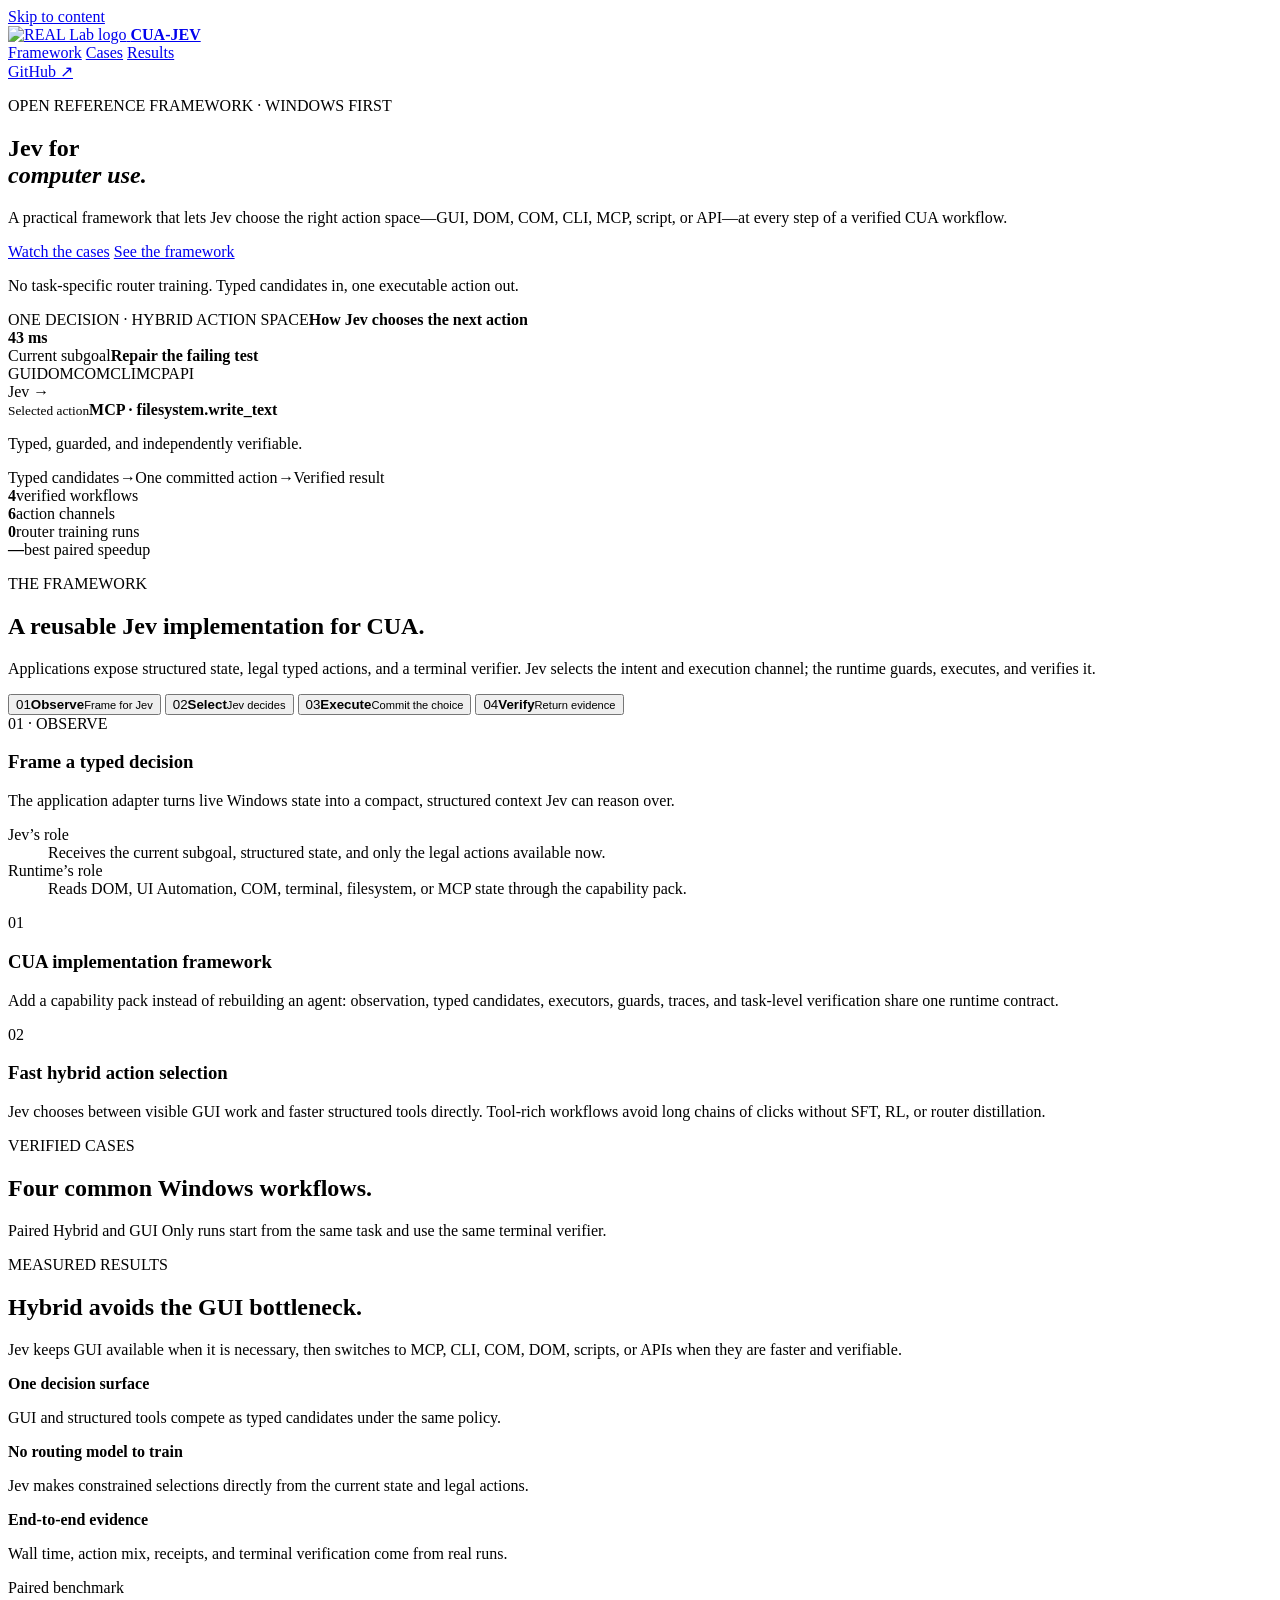
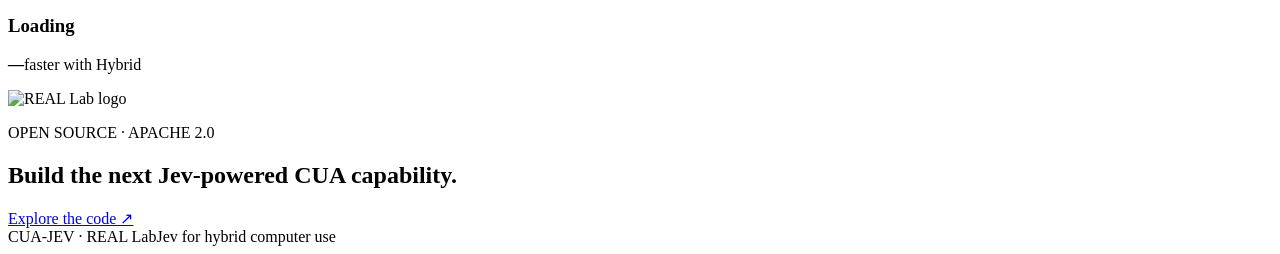
==== src/cua_jev/ui/static/index.html @ e70e9042 "Refine project site clarity and benchmark UX" ====
<!doctype html>
<html lang="en">
<head>
  <meta charset="utf-8">
  <meta name="viewport" content="width=device-width, initial-scale=1">
  <meta name="description" content="CUA-JEV is an open reference framework for using Jev to select and execute hybrid actions across Windows computer-use workflows.">
  <title>CUA-JEV · Jev for Computer Use</title>
  <link rel="stylesheet" href="/static/style.css">
</head>
<body>
  <a class="skip-link" href="#main">Skip to content</a>
  <header class="site-header">
    <a class="brand" href="#top" aria-label="CUA-JEV home">
      <img src="/static/logo-mark.svg" width="38" height="38" alt="REAL Lab logo">
      <strong>CUA-JEV</strong>
    </a>
    <nav aria-label="Primary navigation">
      <a href="#framework">Framework</a>
      <a href="#cases">Cases</a>
      <a href="#results">Results</a>
    </nav>
    <a class="github-link" href="https://github.com/Gotchanni/Jev-CUA" target="_blank" rel="noreferrer">GitHub <span aria-hidden="true">↗</span></a>
  </header>

  <main id="main">
    <section class="hero" id="top">
      <div class="hero-copy">
        <p class="eyebrow">OPEN REFERENCE FRAMEWORK · WINDOWS FIRST</p>
        <h1>Jev for<br><em>computer use.</em></h1>
        <p class="hero-lead">A practical framework that lets Jev choose the right action space—GUI, DOM, COM, CLI, MCP, script, or API—at every step of a verified CUA workflow.</p>
        <div class="hero-actions">
          <a class="button primary" href="#cases">Watch the cases</a>
          <a class="button secondary" href="#framework">See the framework</a>
        </div>
        <p class="hero-note">No task-specific router training. Typed candidates in, one executable action out.</p>
      </div>

      <div class="decision-card" aria-label="Jev hybrid action selection example">
        <header><div><span>ONE DECISION · HYBRID ACTION SPACE</span><strong>How Jev chooses the next action</strong></div><b>43 ms</b></header>
        <div class="decision-body">
          <div class="decision-context"><span>Current subgoal</span><strong>Repair the failing test</strong></div>
          <div class="action-space" aria-label="Available action spaces">
            <span>GUI</span><span>DOM</span><span>COM</span><span>CLI</span><span>MCP</span><span>API</span>
          </div>
          <div class="decision-output">
            <span class="jev-node">Jev</span>
            <span class="decision-arrow" aria-hidden="true">→</span>
            <div><small>Selected action</small><strong>MCP · filesystem.write_text</strong><p>Typed, guarded, and independently verifiable.</p></div>
          </div>
        </div>
        <footer><span>Typed candidates</span><i aria-hidden="true">→</i><span>One committed action</span><i aria-hidden="true">→</i><span>Verified result</span></footer>
      </div>
    </section>

    <section class="proof-strip" aria-label="Project highlights">
      <div><strong>4</strong><span>verified workflows</span></div>
      <div><strong>6</strong><span>action channels</span></div>
      <div><strong>0</strong><span>router training runs</span></div>
      <div><strong id="best-speedup">—</strong><span>best paired speedup</span></div>
    </section>

    <section class="section framework-section" id="framework">
      <header class="section-head">
        <p class="eyebrow">THE FRAMEWORK</p>
        <h2>A reusable Jev implementation for CUA.</h2>
        <p>Applications expose structured state, legal typed actions, and a terminal verifier. Jev selects the intent and execution channel; the runtime guards, executes, and verifies it.</p>
      </header>

      <div class="loop-shell">
        <div class="loop-tabs" role="tablist" aria-label="CUA-JEV execution loop">
          <button role="tab" aria-selected="true" aria-controls="loop-detail" data-loop-step="observe"><span>01</span><strong>Observe</strong><small>Frame for Jev</small></button>
          <button role="tab" aria-selected="false" aria-controls="loop-detail" data-loop-step="select"><span>02</span><strong>Select</strong><small>Jev decides</small></button>
          <button role="tab" aria-selected="false" aria-controls="loop-detail" data-loop-step="execute"><span>03</span><strong>Execute</strong><small>Commit the choice</small></button>
          <button role="tab" aria-selected="false" aria-controls="loop-detail" data-loop-step="verify"><span>04</span><strong>Verify</strong><small>Return evidence</small></button>
        </div>
        <article class="loop-detail" id="loop-detail" role="tabpanel" tabindex="0">
          <div><span id="loop-kicker">01 · OBSERVE</span><h3 id="loop-title">Frame a typed decision</h3><p id="loop-summary">The application adapter turns live Windows state into a compact, structured context Jev can reason over.</p></div>
          <dl>
            <div><dt>Jev’s role</dt><dd id="loop-jev">Receives the current subgoal, structured state, and only the legal actions available now.</dd></div>
            <div><dt>Runtime’s role</dt><dd id="loop-runtime">Reads DOM, UI Automation, COM, terminal, filesystem, or MCP state through the capability pack.</dd></div>
          </dl>
        </article>
      </div>

      <div class="contribution-grid">
        <article>
          <span class="contribution-number">01</span>
          <div><h3>CUA implementation framework</h3><p>Add a capability pack instead of rebuilding an agent: observation, typed candidates, executors, guards, traces, and task-level verification share one runtime contract.</p></div>
        </article>
        <article>
          <span class="contribution-number">02</span>
          <div><h3>Fast hybrid action selection</h3><p>Jev chooses between visible GUI work and faster structured tools directly. Tool-rich workflows avoid long chains of clicks without SFT, RL, or router distillation.</p></div>
        </article>
      </div>
    </section>

    <section class="section cases-section" id="cases">
      <header class="section-head split-head">
        <div><p class="eyebrow">VERIFIED CASES</p><h2>Four common Windows workflows.</h2></div>
        <p>Paired Hybrid and GUI Only runs start from the same task and use the same terminal verifier.</p>
      </header>
      <div id="case-grid" class="case-grid" aria-live="polite"></div>
    </section>

    <section class="section results-section" id="results">
      <header class="section-head split-head">
        <div><p class="eyebrow">MEASURED RESULTS</p><h2>Hybrid avoids the GUI bottleneck.</h2></div>
        <p>Jev keeps GUI available when it is necessary, then switches to MCP, CLI, COM, DOM, scripts, or APIs when they are faster and verifiable.</p>
      </header>

      <div class="insight-row">
        <article><strong>One decision surface</strong><p>GUI and structured tools compete as typed candidates under the same policy.</p></article>
        <article><strong>No routing model to train</strong><p>Jev makes constrained selections directly from the current state and legal actions.</p></article>
        <article><strong>End-to-end evidence</strong><p>Wall time, action mix, receipts, and terminal verification come from real runs.</p></article>
      </div>

      <div class="benchmark-shell">
        <div id="task-tabs" class="task-tabs" role="tablist" aria-label="Select a benchmark task"></div>
        <article class="benchmark-board">
          <div class="benchmark-title">
            <div><span>Paired benchmark</span><h3 id="benchmark-name">Loading</h3></div>
            <div id="speedup-callout" class="speedup"><strong>—</strong><span>faster with Hybrid</span></div>
          </div>
          <p id="benchmark-description" class="benchmark-description"></p>
          <div id="benchmark-rows" class="benchmark-rows" aria-live="polite"></div>
          <div id="benchmark-foot" class="benchmark-foot"></div>
        </article>
      </div>
    </section>

    <section class="closing">
      <img src="/static/logo-mark.svg" width="60" height="60" alt="REAL Lab logo">
      <div><p class="eyebrow">OPEN SOURCE · APACHE 2.0</p><h2>Build the next Jev-powered CUA capability.</h2></div>
      <a class="button primary" href="https://github.com/Gotchanni/Jev-CUA" target="_blank" rel="noreferrer">Explore the code ↗</a>
    </section>
  </main>

  <footer><span>CUA-JEV · REAL Lab</span><span>Jev for hybrid computer use</span></footer>
  <script src="/static/app.js" defer></script>
</body>
</html>
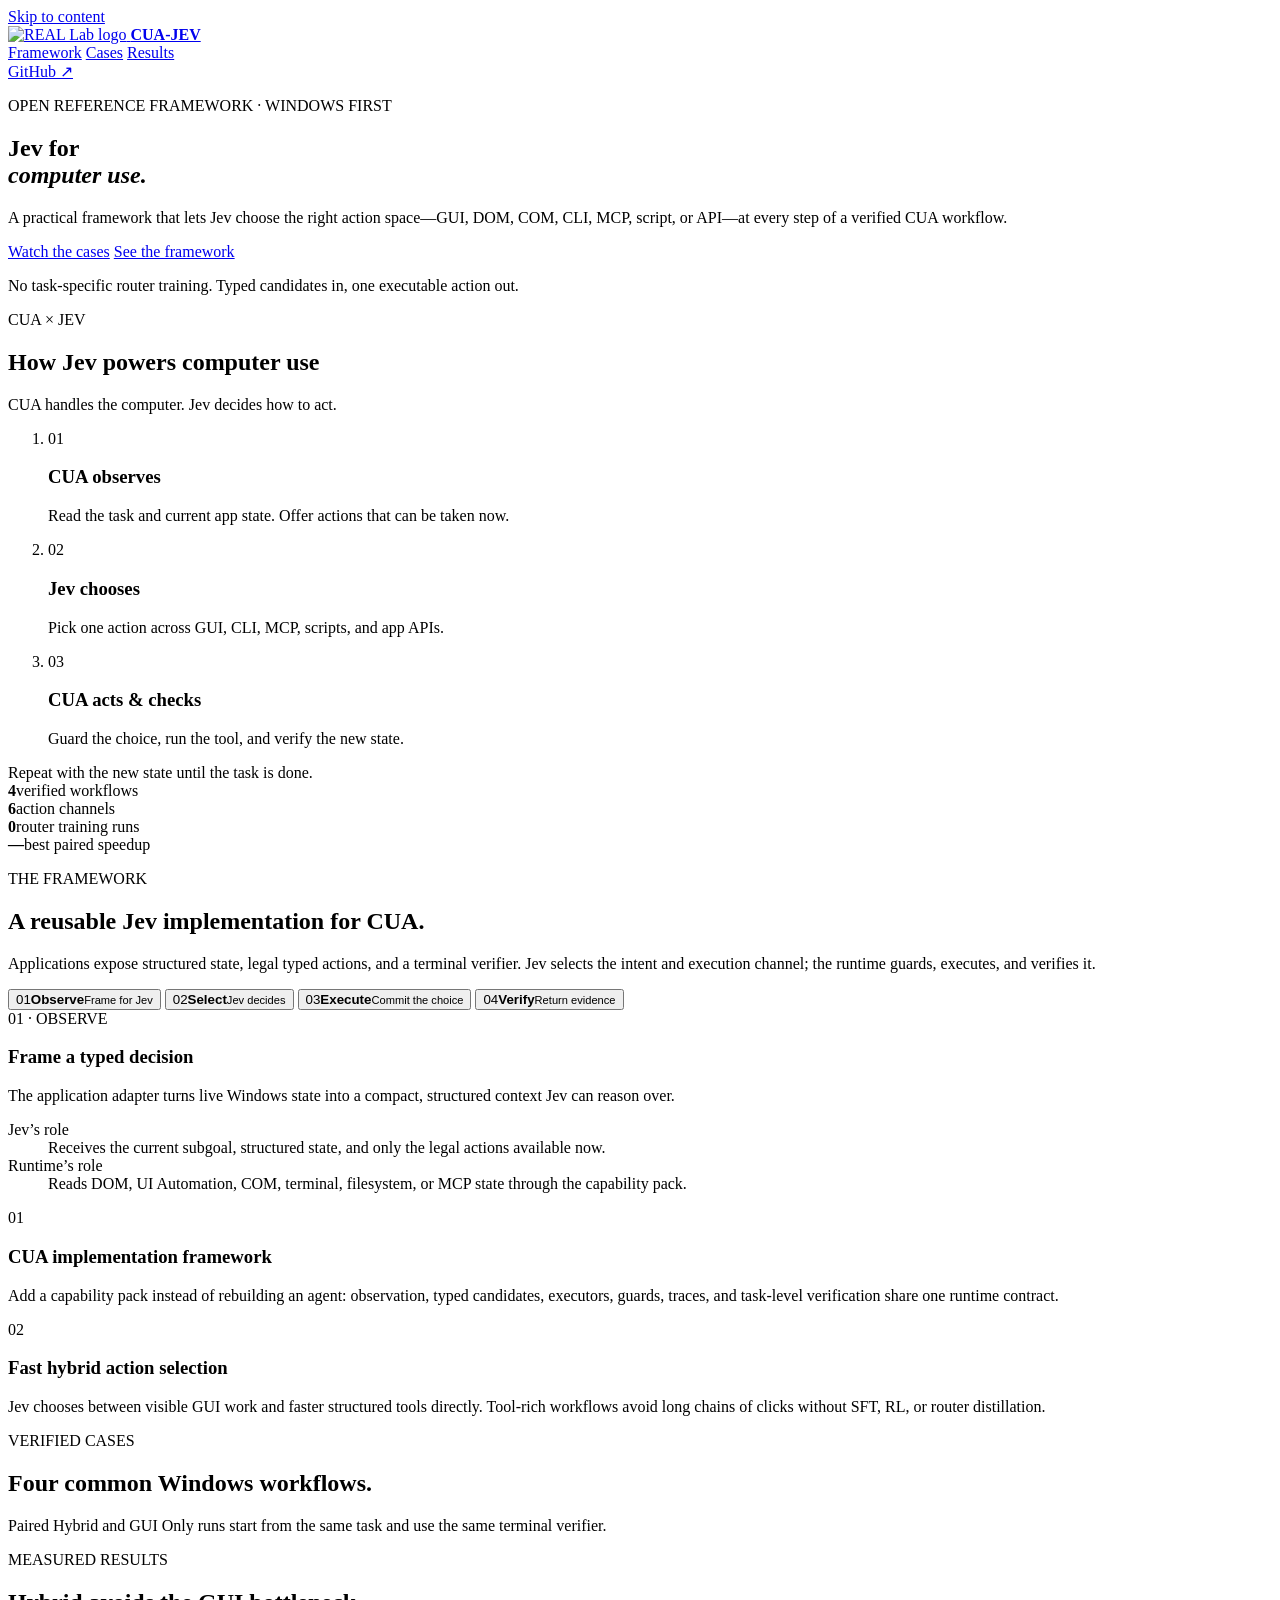
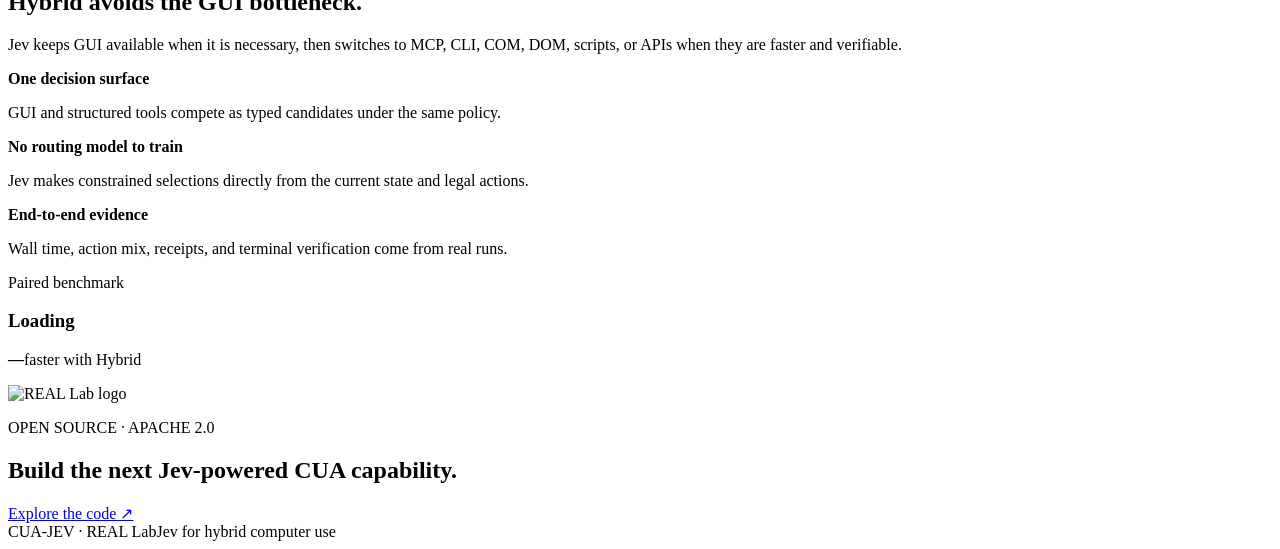
==== commit d9a310db: "Simplify Jev and CUA hero explanation" ====
--- a/src/cua_jev/ui/static/index.html
+++ b/src/cua_jev/ui/static/index.html
@@ -35,20 +35,27 @@
         <p class="hero-note">No task-specific router training. Typed candidates in, one executable action out.</p>
       </div>
 
-      <div class="decision-card" aria-label="Jev hybrid action selection example">
-        <header><div><span>ONE DECISION · HYBRID ACTION SPACE</span><strong>How Jev chooses the next action</strong></div><b>43 ms</b></header>
-        <div class="decision-body">
-          <div class="decision-context"><span>Current subgoal</span><strong>Repair the failing test</strong></div>
-          <div class="action-space" aria-label="Available action spaces">
-            <span>GUI</span><span>DOM</span><span>COM</span><span>CLI</span><span>MCP</span><span>API</span>
-          </div>
-          <div class="decision-output">
-            <span class="jev-node">Jev</span>
-            <span class="decision-arrow" aria-hidden="true">→</span>
-            <div><small>Selected action</small><strong>MCP · filesystem.write_text</strong><p>Typed, guarded, and independently verifiable.</p></div>
-          </div>
-        </div>
-        <footer><span>Typed candidates</span><i aria-hidden="true">→</i><span>One committed action</span><i aria-hidden="true">→</i><span>Verified result</span></footer>
+      <div class="decision-card" aria-label="How CUA and Jev work together">
+        <header>
+          <span>CUA × JEV</span>
+          <h2>How Jev powers computer use</h2>
+          <p>CUA handles the computer. Jev decides how to act.</p>
+        </header>
+        <ol class="decision-flow">
+          <li>
+            <span class="flow-index">01</span>
+            <div><h3>CUA observes</h3><p>Read the task and current app state. Offer actions that can be taken now.</p></div>
+          </li>
+          <li>
+            <span class="flow-index">02</span>
+            <div><h3>Jev chooses</h3><p>Pick one action across GUI, CLI, MCP, scripts, and app APIs.</p></div>
+          </li>
+          <li>
+            <span class="flow-index">03</span>
+            <div><h3>CUA acts &amp; checks</h3><p>Guard the choice, run the tool, and verify the new state.</p></div>
+          </li>
+        </ol>
+        <footer>Repeat with the new state until the task is done.</footer>
       </div>
     </section>
 
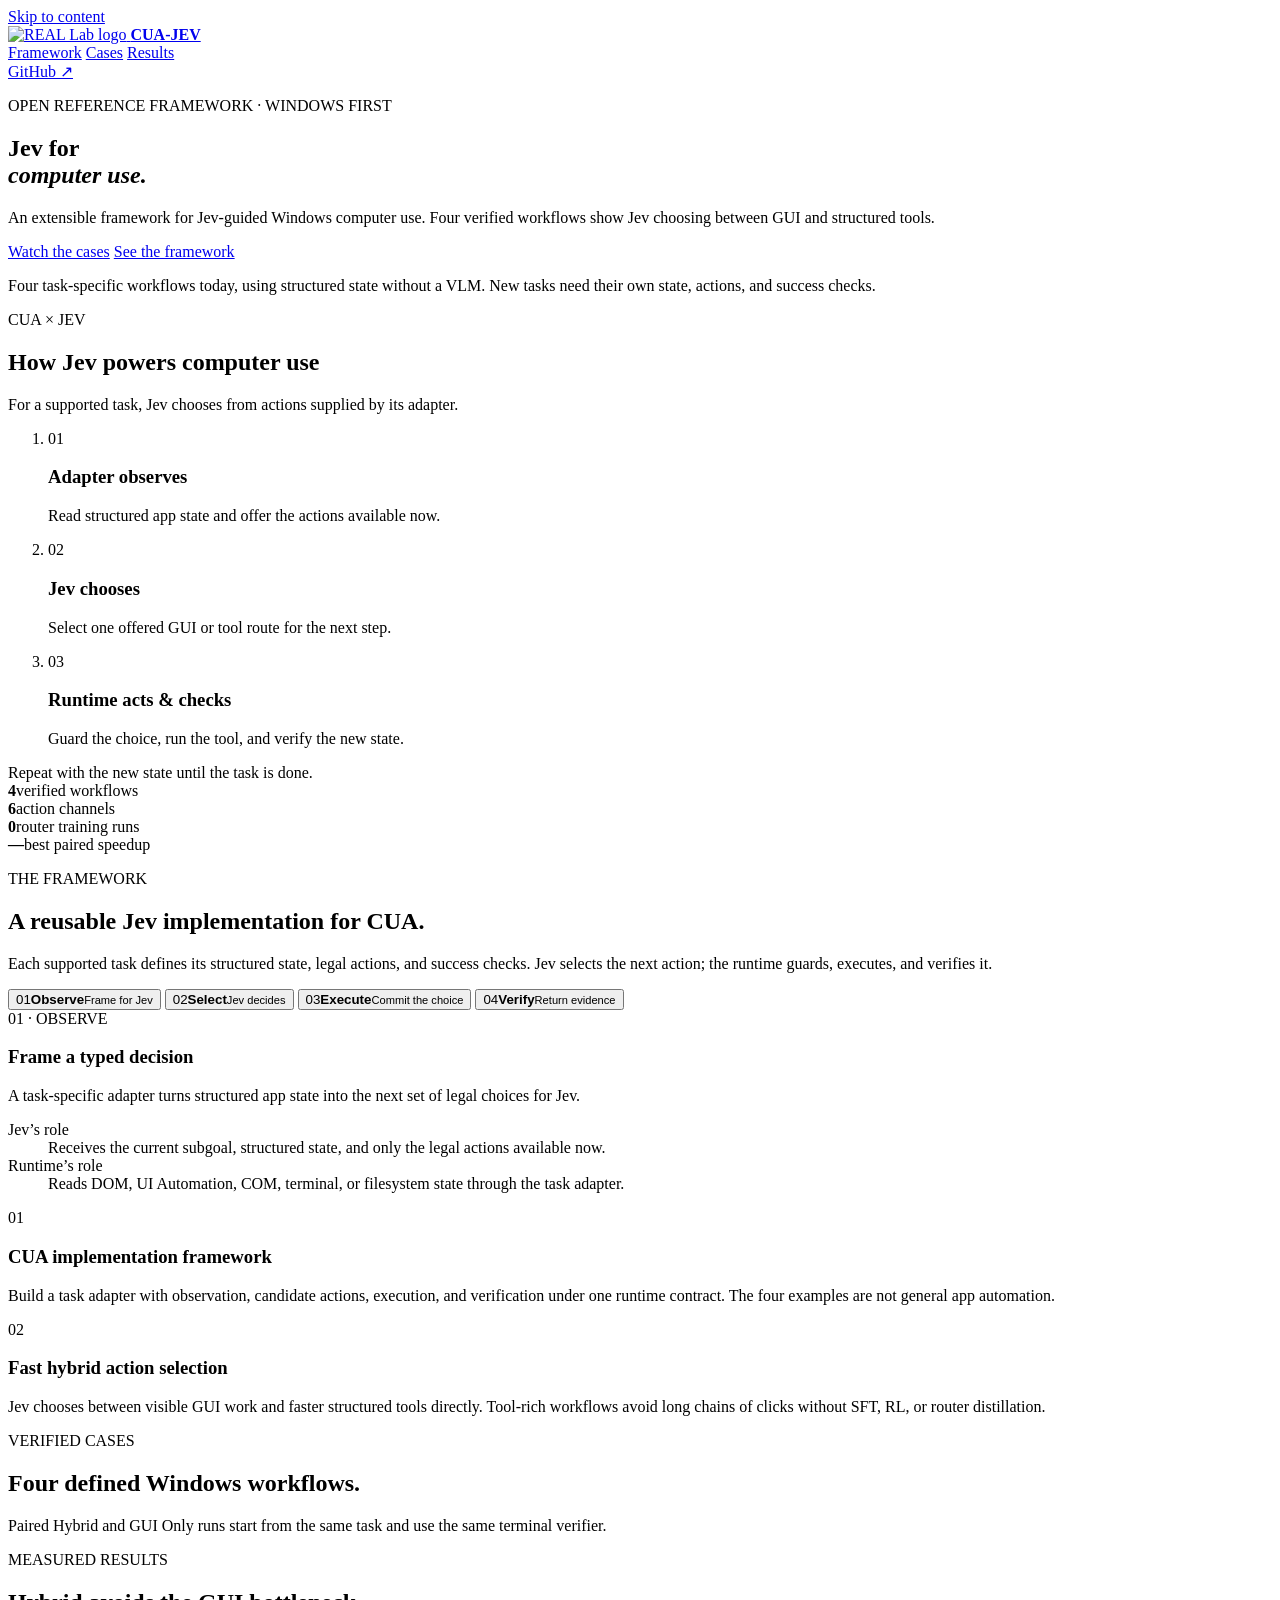
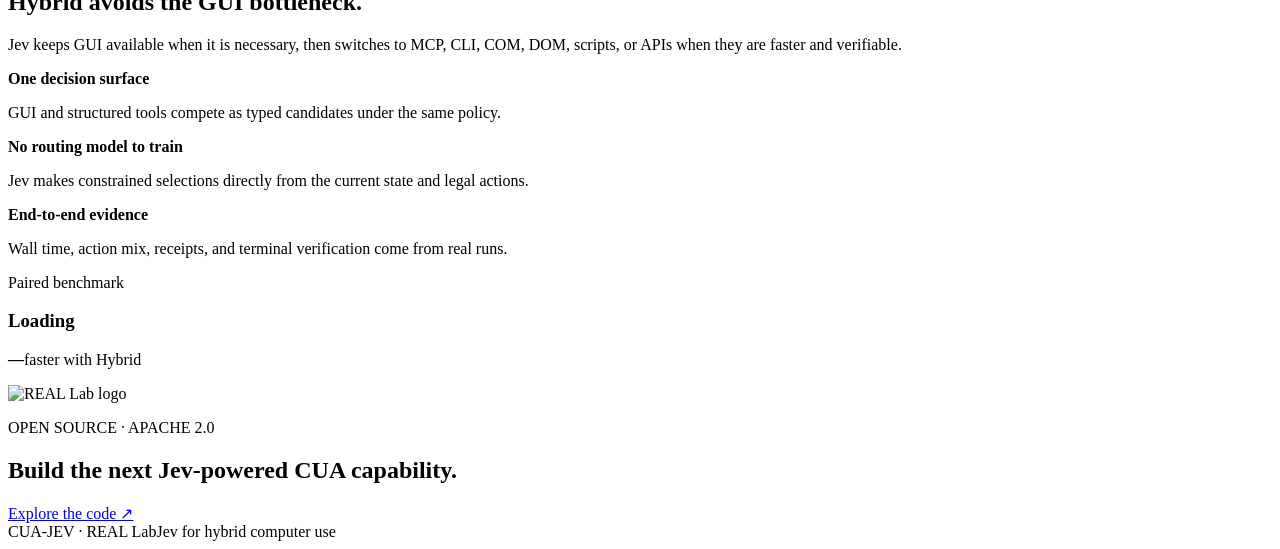
==== commit b7a8b0c5: "Clarify task-specific scope of CUA-JEV" ====
--- a/src/cua_jev/ui/static/index.html
+++ b/src/cua_jev/ui/static/index.html
@@ -27,32 +27,32 @@
       <div class="hero-copy">
         <p class="eyebrow">OPEN REFERENCE FRAMEWORK · WINDOWS FIRST</p>
         <h1>Jev for<br><em>computer use.</em></h1>
-        <p class="hero-lead">A practical framework that lets Jev choose the right action space—GUI, DOM, COM, CLI, MCP, script, or API—at every step of a verified CUA workflow.</p>
+        <p class="hero-lead">An extensible framework for Jev-guided Windows computer use. Four verified workflows show Jev choosing between GUI and structured tools.</p>
         <div class="hero-actions">
           <a class="button primary" href="#cases">Watch the cases</a>
           <a class="button secondary" href="#framework">See the framework</a>
         </div>
-        <p class="hero-note">No task-specific router training. Typed candidates in, one executable action out.</p>
+        <p class="hero-note">Four task-specific workflows today, using structured state without a VLM. New tasks need their own state, actions, and success checks.</p>
       </div>
 
       <div class="decision-card" aria-label="How CUA and Jev work together">
         <header>
           <span>CUA × JEV</span>
           <h2>How Jev powers computer use</h2>
-          <p>CUA handles the computer. Jev decides how to act.</p>
+          <p>For a supported task, Jev chooses from actions supplied by its adapter.</p>
         </header>
         <ol class="decision-flow">
           <li>
             <span class="flow-index">01</span>
-            <div><h3>CUA observes</h3><p>Read the task and current app state. Offer actions that can be taken now.</p></div>
+            <div><h3>Adapter observes</h3><p>Read structured app state and offer the actions available now.</p></div>
           </li>
           <li>
             <span class="flow-index">02</span>
-            <div><h3>Jev chooses</h3><p>Pick one action across GUI, CLI, MCP, scripts, and app APIs.</p></div>
+            <div><h3>Jev chooses</h3><p>Select one offered GUI or tool route for the next step.</p></div>
           </li>
           <li>
             <span class="flow-index">03</span>
-            <div><h3>CUA acts &amp; checks</h3><p>Guard the choice, run the tool, and verify the new state.</p></div>
+            <div><h3>Runtime acts &amp; checks</h3><p>Guard the choice, run the tool, and verify the new state.</p></div>
           </li>
         </ol>
         <footer>Repeat with the new state until the task is done.</footer>
@@ -70,7 +70,7 @@
       <header class="section-head">
         <p class="eyebrow">THE FRAMEWORK</p>
         <h2>A reusable Jev implementation for CUA.</h2>
-        <p>Applications expose structured state, legal typed actions, and a terminal verifier. Jev selects the intent and execution channel; the runtime guards, executes, and verifies it.</p>
+        <p>Each supported task defines its structured state, legal actions, and success checks. Jev selects the next action; the runtime guards, executes, and verifies it.</p>
       </header>
 
       <div class="loop-shell">
@@ -81,10 +81,10 @@
           <button role="tab" aria-selected="false" aria-controls="loop-detail" data-loop-step="verify"><span>04</span><strong>Verify</strong><small>Return evidence</small></button>
         </div>
         <article class="loop-detail" id="loop-detail" role="tabpanel" tabindex="0">
-          <div><span id="loop-kicker">01 · OBSERVE</span><h3 id="loop-title">Frame a typed decision</h3><p id="loop-summary">The application adapter turns live Windows state into a compact, structured context Jev can reason over.</p></div>
+          <div><span id="loop-kicker">01 · OBSERVE</span><h3 id="loop-title">Frame a typed decision</h3><p id="loop-summary">A task-specific adapter turns structured app state into the next set of legal choices for Jev.</p></div>
           <dl>
             <div><dt>Jev’s role</dt><dd id="loop-jev">Receives the current subgoal, structured state, and only the legal actions available now.</dd></div>
-            <div><dt>Runtime’s role</dt><dd id="loop-runtime">Reads DOM, UI Automation, COM, terminal, filesystem, or MCP state through the capability pack.</dd></div>
+            <div><dt>Runtime’s role</dt><dd id="loop-runtime">Reads DOM, UI Automation, COM, terminal, or filesystem state through the task adapter.</dd></div>
           </dl>
         </article>
       </div>
@@ -92,7 +92,7 @@
       <div class="contribution-grid">
         <article>
           <span class="contribution-number">01</span>
-          <div><h3>CUA implementation framework</h3><p>Add a capability pack instead of rebuilding an agent: observation, typed candidates, executors, guards, traces, and task-level verification share one runtime contract.</p></div>
+          <div><h3>CUA implementation framework</h3><p>Build a task adapter with observation, candidate actions, execution, and verification under one runtime contract. The four examples are not general app automation.</p></div>
         </article>
         <article>
           <span class="contribution-number">02</span>
@@ -103,7 +103,7 @@
 
     <section class="section cases-section" id="cases">
       <header class="section-head split-head">
-        <div><p class="eyebrow">VERIFIED CASES</p><h2>Four common Windows workflows.</h2></div>
+        <div><p class="eyebrow">VERIFIED CASES</p><h2>Four defined Windows workflows.</h2></div>
         <p>Paired Hybrid and GUI Only runs start from the same task and use the same terminal verifier.</p>
       </header>
       <div id="case-grid" class="case-grid" aria-live="polite"></div>
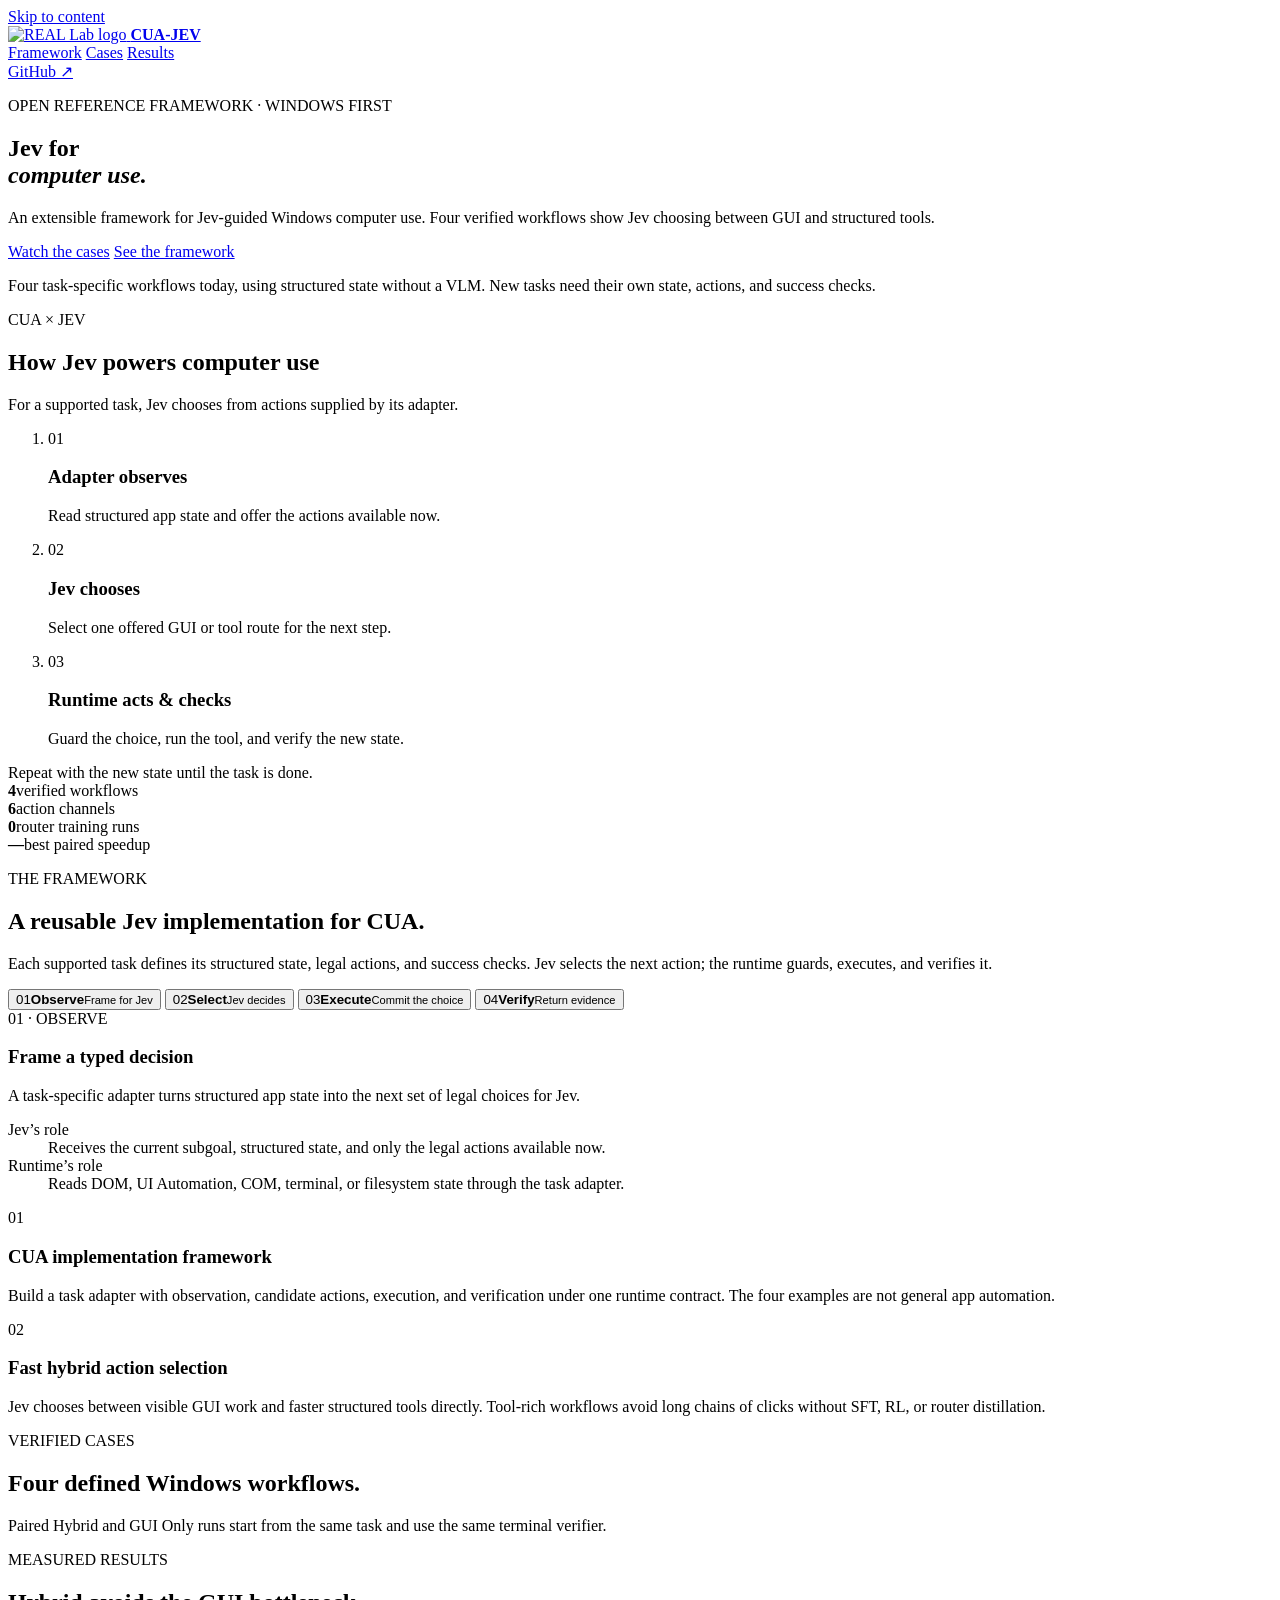
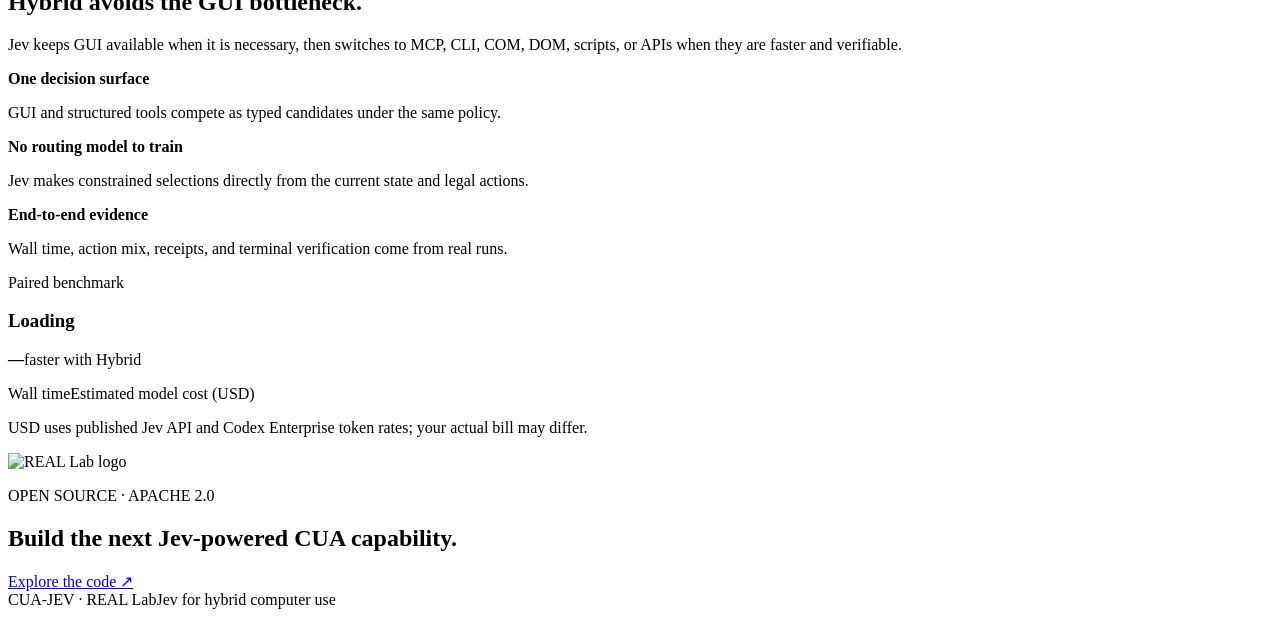
==== commit 4517a711: "Add USD model-cost comparison to CUA benchmark" ====
--- a/src/cua_jev/ui/static/index.html
+++ b/src/cua_jev/ui/static/index.html
@@ -129,8 +129,10 @@
             <div id="speedup-callout" class="speedup"><strong>—</strong><span>faster with Hybrid</span></div>
           </div>
           <p id="benchmark-description" class="benchmark-description"></p>
+          <div class="benchmark-key"><span>Wall time</span><span>Estimated model cost (USD)</span></div>
           <div id="benchmark-rows" class="benchmark-rows" aria-live="polite"></div>
           <div id="benchmark-foot" class="benchmark-foot"></div>
+          <p class="cost-note">USD uses published Jev API and Codex Enterprise token rates; your actual bill may differ.</p>
         </article>
       </div>
     </section>
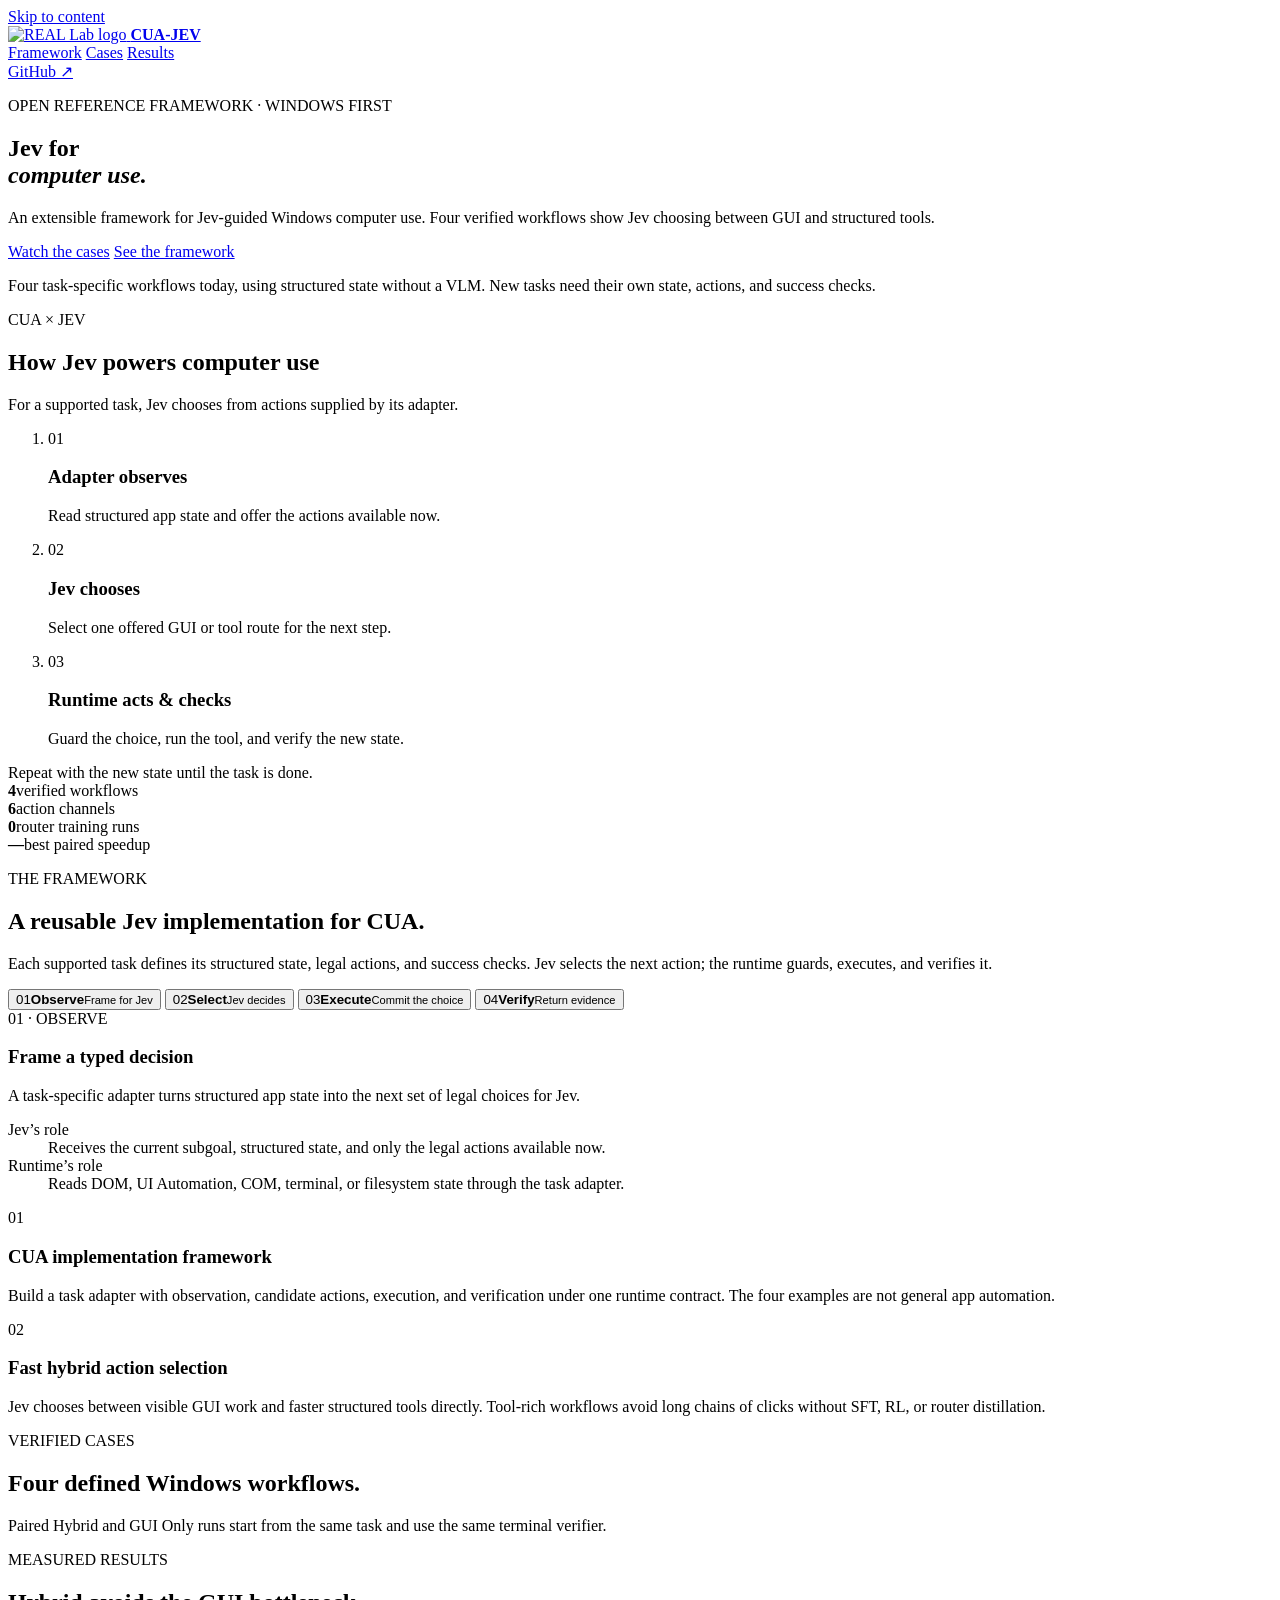
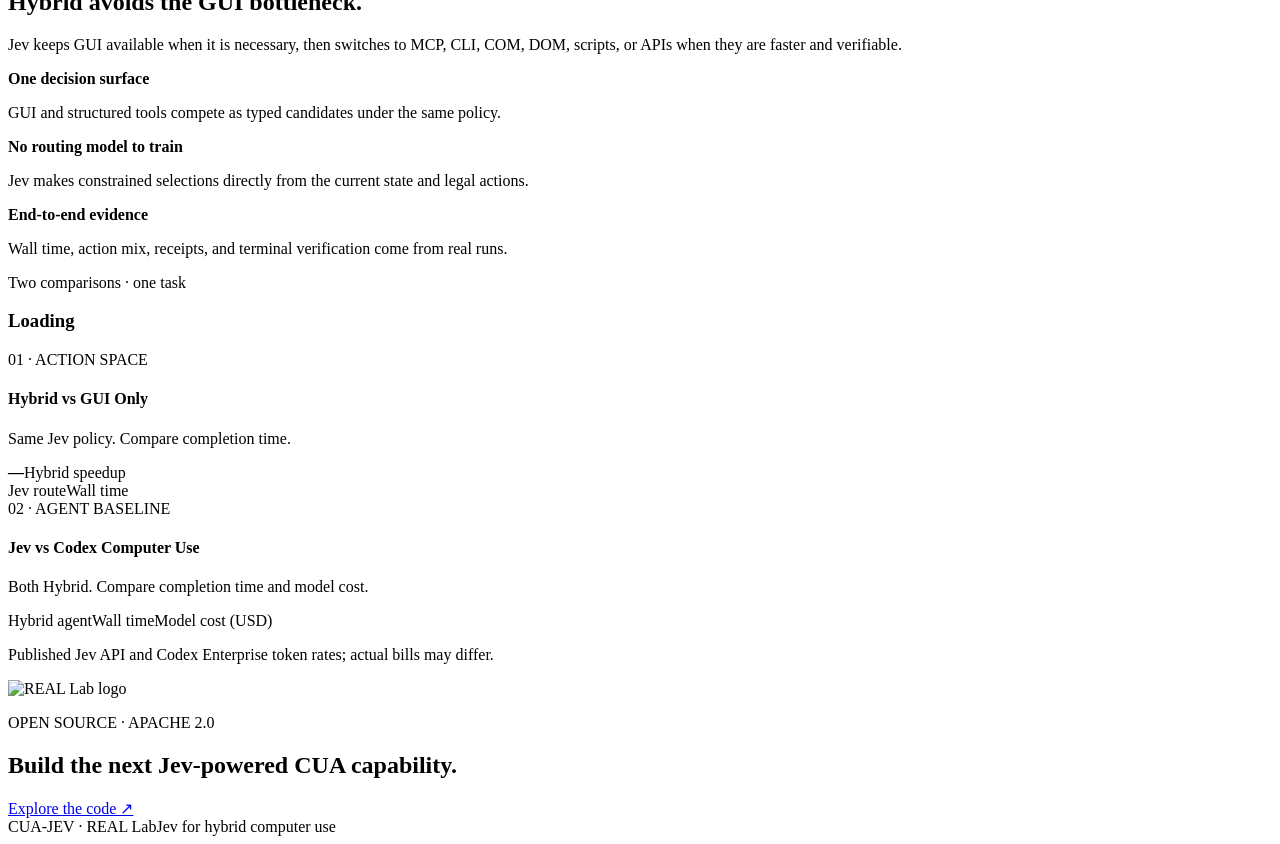
==== commit e60b8652: "Separate action-space and agent baseline comparisons" ====
--- a/src/cua_jev/ui/static/index.html
+++ b/src/cua_jev/ui/static/index.html
@@ -125,14 +125,27 @@
         <div id="task-tabs" class="task-tabs" role="tablist" aria-label="Select a benchmark task"></div>
         <article class="benchmark-board">
           <div class="benchmark-title">
-            <div><span>Paired benchmark</span><h3 id="benchmark-name">Loading</h3></div>
-            <div id="speedup-callout" class="speedup"><strong>—</strong><span>faster with Hybrid</span></div>
+            <div><span>Two comparisons · one task</span><h3 id="benchmark-name">Loading</h3></div>
           </div>
           <p id="benchmark-description" class="benchmark-description"></p>
-          <div class="benchmark-key"><span>Wall time</span><span>Estimated model cost (USD)</span></div>
-          <div id="benchmark-rows" class="benchmark-rows" aria-live="polite"></div>
-          <div id="benchmark-foot" class="benchmark-foot"></div>
-          <p class="cost-note">USD uses published Jev API and Codex Enterprise token rates; your actual bill may differ.</p>
+          <section class="comparison-panel" aria-labelledby="action-comparison-title">
+            <div class="comparison-heading">
+              <div><span class="comparison-index">01 · ACTION SPACE</span><h4 id="action-comparison-title">Hybrid vs GUI Only</h4><p>Same Jev policy. Compare completion time.</p></div>
+              <div id="speedup-callout" class="speedup"><strong>—</strong><span>Hybrid speedup</span></div>
+            </div>
+            <div class="comparison-key"><span>Jev route</span><span>Wall time</span></div>
+            <div id="action-rows" class="comparison-rows" aria-live="polite"></div>
+            <div id="action-foot" class="benchmark-foot"></div>
+          </section>
+          <section class="comparison-panel agent-comparison" aria-labelledby="agent-comparison-title">
+            <div class="comparison-heading">
+              <div><span class="comparison-index">02 · AGENT BASELINE</span><h4 id="agent-comparison-title">Jev vs Codex Computer Use</h4><p>Both Hybrid. Compare completion time and model cost.</p></div>
+            </div>
+            <div class="comparison-key agent-key"><span>Hybrid agent</span><span>Wall time</span><span>Model cost (USD)</span></div>
+            <div id="agent-rows" class="comparison-rows" aria-live="polite"></div>
+            <div id="agent-foot" class="benchmark-foot"></div>
+            <p class="cost-note">Published Jev API and Codex Enterprise token rates; actual bills may differ.</p>
+          </section>
         </article>
       </div>
     </section>
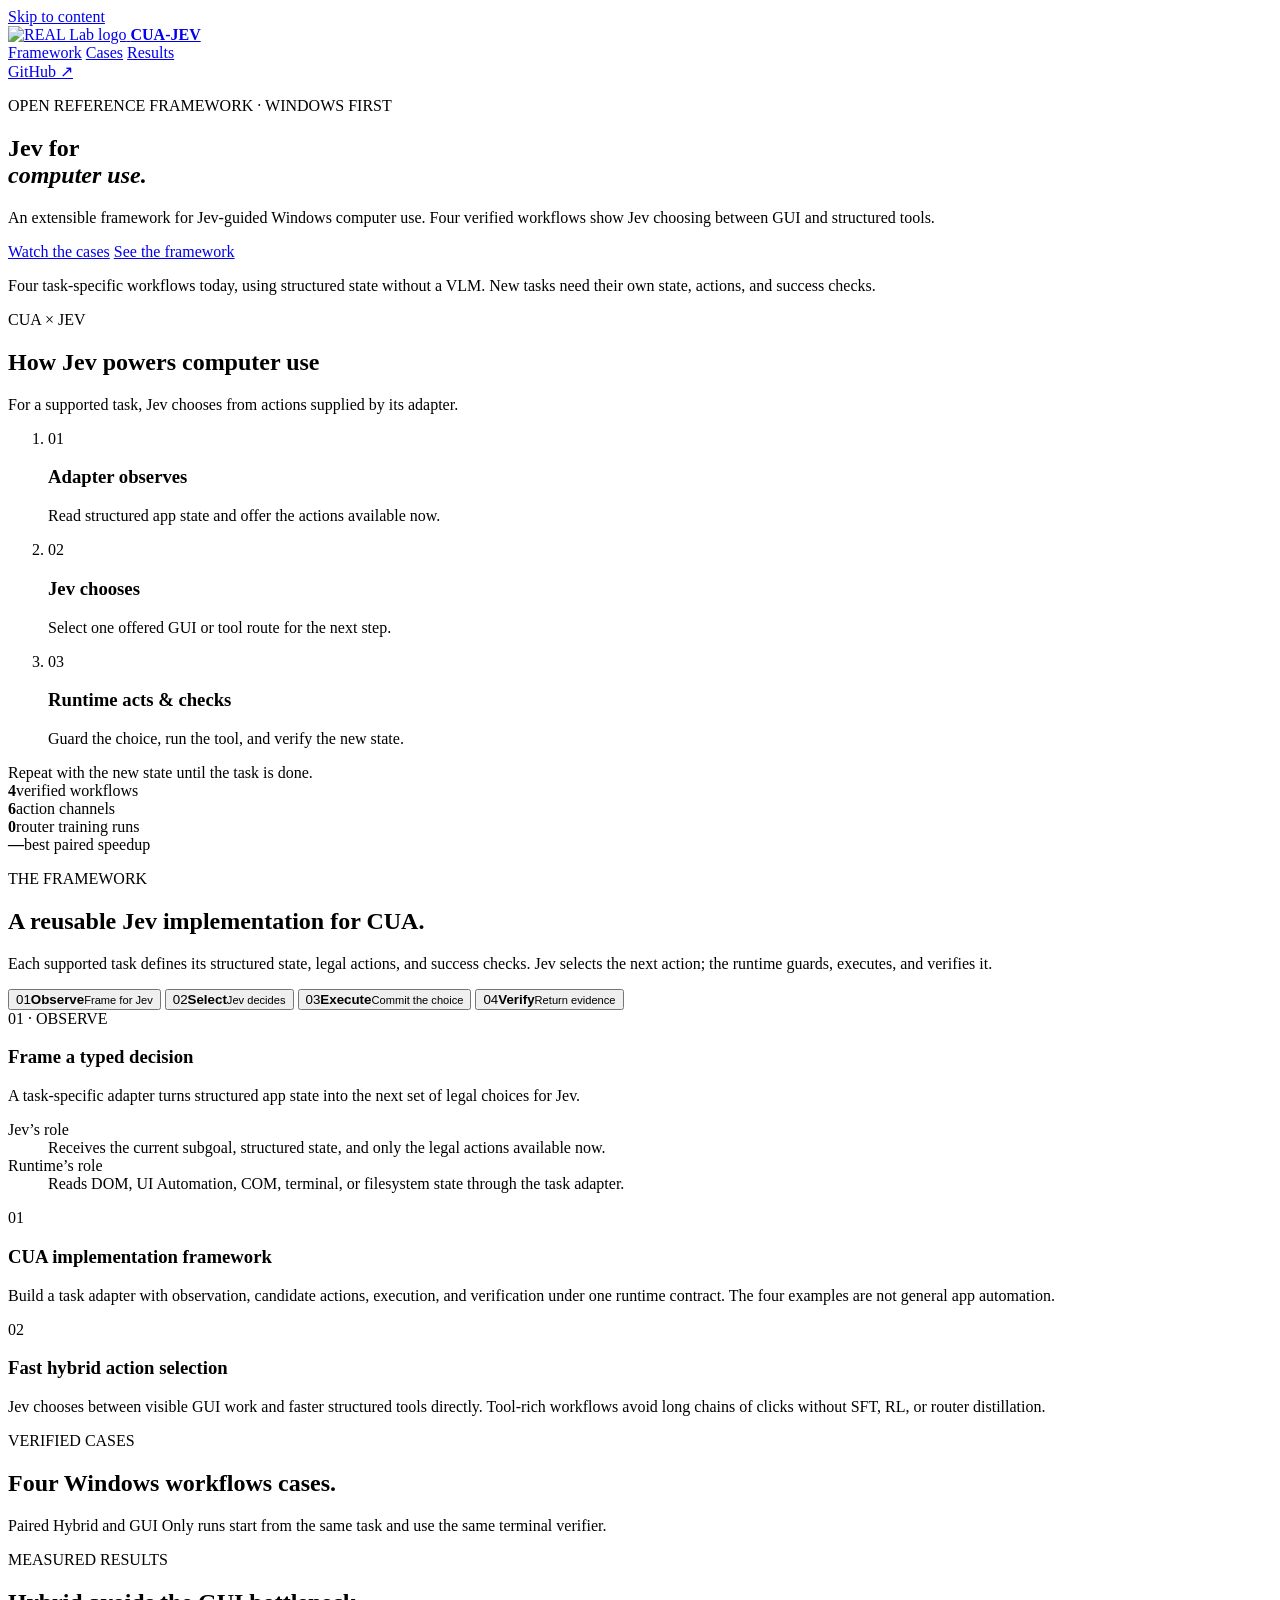
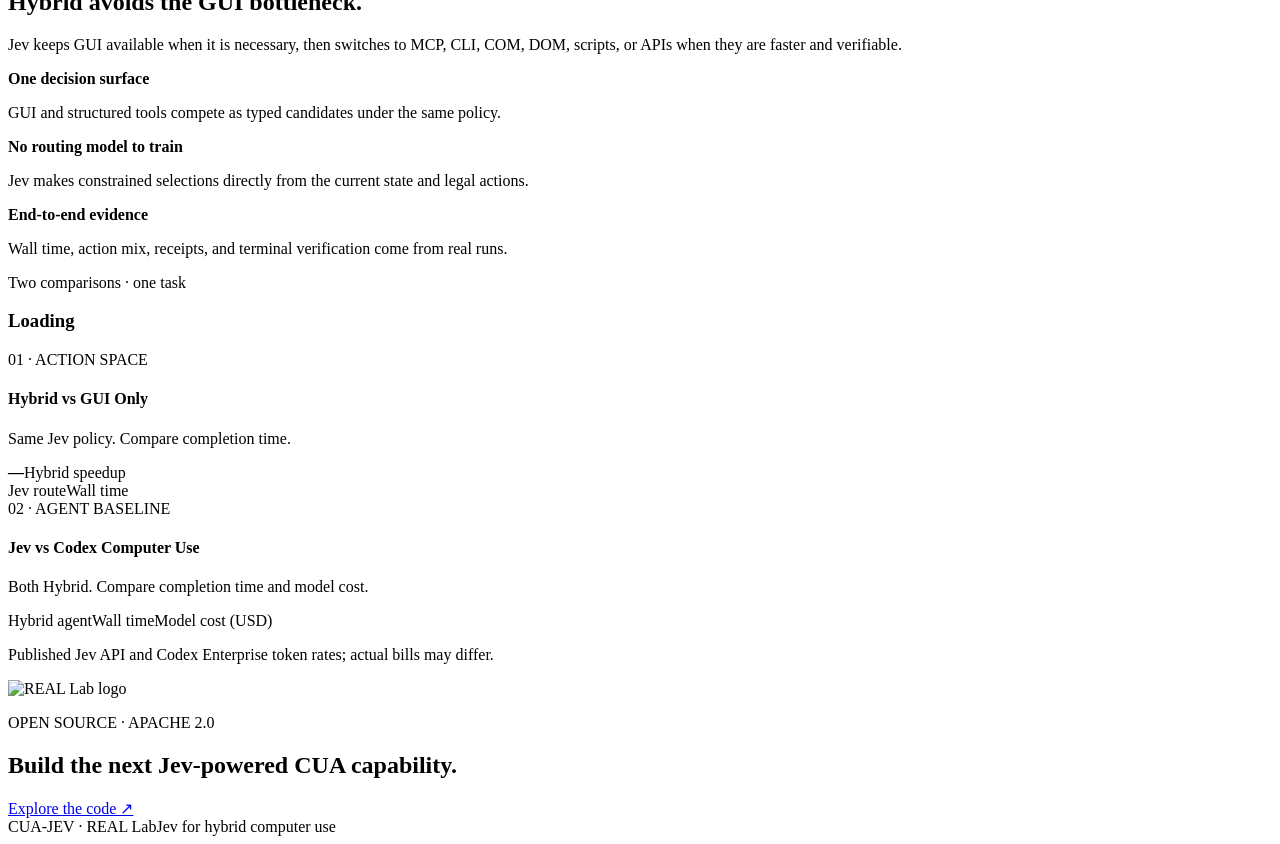
==== commit a4f4ccda: "Update workflows section heading" ====
--- a/src/cua_jev/ui/static/index.html
+++ b/src/cua_jev/ui/static/index.html
@@ -103,7 +103,7 @@
 
     <section class="section cases-section" id="cases">
       <header class="section-head split-head">
-        <div><p class="eyebrow">VERIFIED CASES</p><h2>Four defined Windows workflows.</h2></div>
+        <div><p class="eyebrow">VERIFIED CASES</p><h2>Four Windows workflows cases.</h2></div>
         <p>Paired Hybrid and GUI Only runs start from the same task and use the same terminal verifier.</p>
       </header>
       <div id="case-grid" class="case-grid" aria-live="polite"></div>
